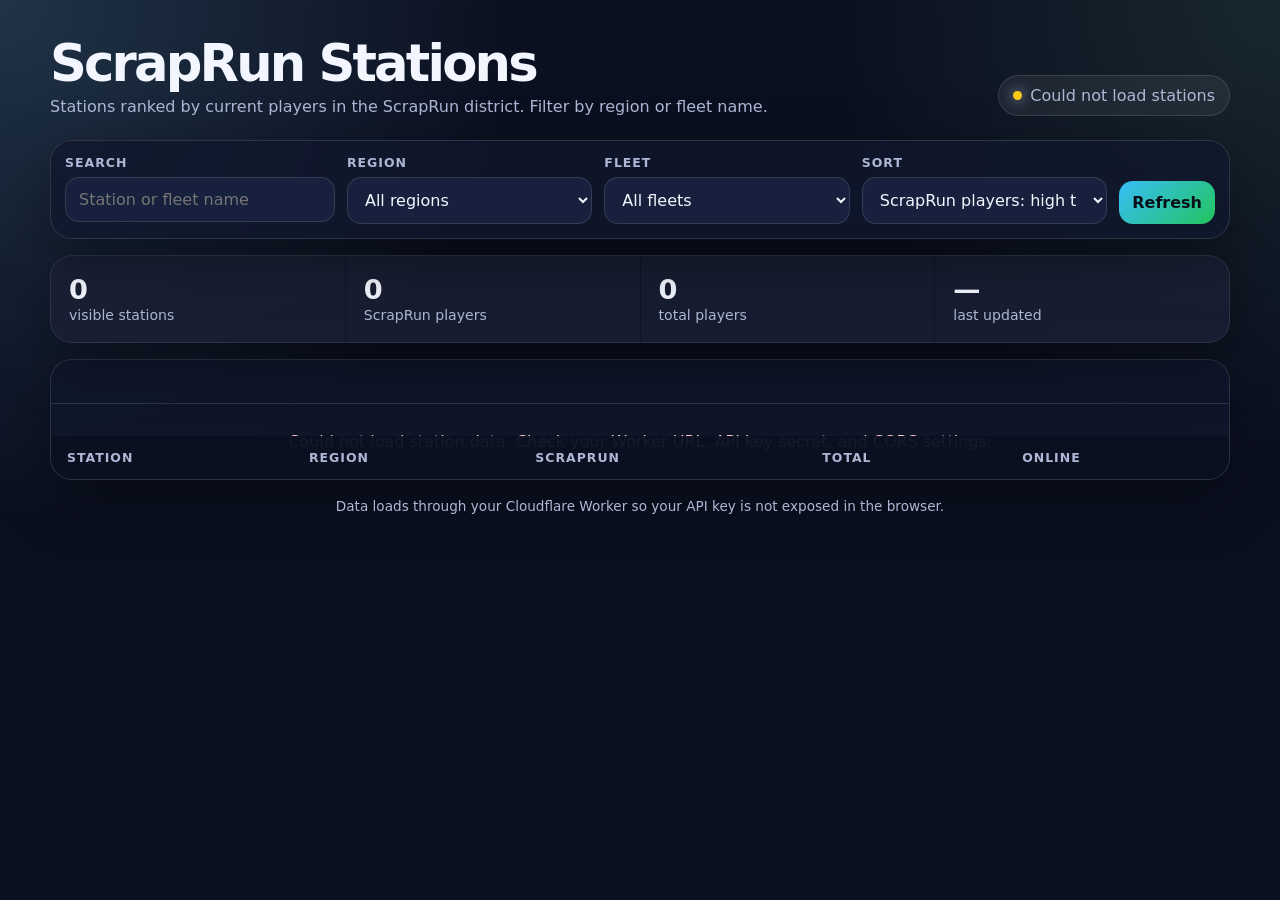
==== stations/index.html @ a8a15385 "Rename stations.html to index.html" ====
<!doctype html>
<html lang="en">
<head>
  <meta charset="utf-8" />
  <meta name="viewport" content="width=device-width, initial-scale=1" />
  <title>ScrapRun Stations</title>
  <style>
    :root { --bg:#0b1020; --panel:#11182d; --panel-2:#17213d; --text:#f3f6ff; --muted:#aeb8d6; --border:rgba(255,255,255,.12); --good:#86efac; --warn:#facc15; --shadow:0 20px 60px rgba(0,0,0,.35); }
    * { box-sizing: border-box; }
    body { margin:0; font-family:Inter,ui-sans-serif,system-ui,-apple-system,BlinkMacSystemFont,"Segoe UI",sans-serif; color:var(--text); background:radial-gradient(circle at top left,rgba(125,211,252,.18),transparent 32rem),radial-gradient(circle at top right,rgba(134,239,172,.10),transparent 28rem),var(--bg); min-height:100vh; }
    main { width:min(1180px,calc(100% - 32px)); margin:0 auto; padding:38px 0 60px; }
    header { display:flex; justify-content:space-between; gap:24px; align-items:end; margin-bottom:24px; }
    h1 { margin:0 0 8px; font-size:clamp(2rem,4vw,4rem); line-height:1; letter-spacing:-.055em; }
    .subtitle { margin:0; color:var(--muted); font-size:1rem; max-width:720px; }
    .status-pill { display:inline-flex; align-items:center; gap:8px; padding:10px 14px; border:1px solid var(--border); background:rgba(255,255,255,.06); border-radius:999px; color:var(--muted); white-space:nowrap; }
    .dot { width:9px; height:9px; border-radius:999px; background:var(--warn); box-shadow:0 0 14px currentColor; }
    .dot.ok { background:var(--good); }
    .controls,.stats { background:rgba(17,24,45,.82); border:1px solid var(--border); border-radius:22px; box-shadow:var(--shadow); backdrop-filter:blur(14px); }
    .controls { display:grid; grid-template-columns:1.1fr 1fr 1fr 1fr auto; gap:12px; padding:14px; margin-bottom:16px; position:sticky; top:12px; z-index:10; }
    label { display:block; color:var(--muted); font-size:.78rem; font-weight:700; text-transform:uppercase; letter-spacing:.08em; margin-bottom:7px; }
    select,input,button { width:100%; border:1px solid var(--border); border-radius:14px; background:var(--panel-2); color:var(--text); padding:12px 13px; font:inherit; outline:none; }
    select:focus,input:focus { border-color:rgba(125,211,252,.8); box-shadow:0 0 0 3px rgba(125,211,252,.16); }
    button { align-self:end; cursor:pointer; background:linear-gradient(135deg,#38bdf8,#22c55e); color:#061018; font-weight:800; border:none; }
    button:hover { filter:brightness(1.05); }
    .stats { display:grid; grid-template-columns:repeat(4,1fr); gap:1px; overflow:hidden; margin-bottom:16px; }
    .stat { padding:18px; background:rgba(255,255,255,.035); }
    .stat strong { display:block; font-size:1.7rem; letter-spacing:-.04em; }
    .stat span { color:var(--muted); font-size:.88rem; }
    .table-wrap { overflow:hidden; border:1px solid var(--border); border-radius:22px; background:rgba(17,24,45,.82); box-shadow:var(--shadow); }
    table { width:100%; border-collapse:collapse; }
    th,td { padding:14px 16px; text-align:left; border-bottom:1px solid var(--border); vertical-align:middle; }
    th { position:sticky; top:95px; background:rgba(11,16,32,.95); color:var(--muted); font-size:.78rem; text-transform:uppercase; letter-spacing:.08em; z-index:5; }
    tr:last-child td { border-bottom:none; }
    tbody tr:hover { background:rgba(125,211,252,.06); }
    .station { display:flex; align-items:center; gap:12px; min-width:220px; }
    .logo { width:38px; height:38px; border-radius:12px; object-fit:cover; background:rgba(255,255,255,.08); flex:0 0 auto; }
    .station-name { font-weight:800; line-height:1.2; }
    .fleet-name { color:var(--muted); font-size:.9rem; margin-top:2px; }
    .number { font-variant-numeric:tabular-nums; font-weight:800; }
    .scraprun { color:var(--good); font-size:1.05rem; }
    .badge { display:inline-flex; align-items:center; border:1px solid var(--border); background:rgba(255,255,255,.06); padding:6px 9px; border-radius:999px; color:var(--muted); white-space:nowrap; }
    .empty,.error { padding:28px; color:var(--muted); text-align:center; }
    .error { color:#fecaca; }
    footer { color:var(--muted); font-size:.85rem; margin-top:18px; text-align:center; }
    @media (max-width:900px) { header{display:block}.status-pill{margin-top:18px}.controls{position:static;grid-template-columns:1fr}.stats{grid-template-columns:repeat(2,1fr)} th{position:static} table,thead,tbody,th,td,tr{display:block} thead{display:none} tbody tr{padding:12px;border-bottom:1px solid var(--border)} tbody tr:last-child{border-bottom:none} td{border:none;padding:8px 6px} td::before{content:attr(data-label);display:block;color:var(--muted);font-size:.72rem;font-weight:800;text-transform:uppercase;letter-spacing:.08em;margin-bottom:4px} }
  </style>
</head>
<body>
  <main>
    <header>
      <div>
        <h1>ScrapRun Stations</h1>
        <p class="subtitle">Stations ranked by current players in the ScrapRun district. Filter by region or fleet name.</p>
      </div>
      <div class="status-pill" aria-live="polite"><span id="statusDot" class="dot"></span><span id="statusText">Loading stations…</span></div>
    </header>

    <section class="controls" aria-label="Station filters">
      <div><label for="searchInput">Search</label><input id="searchInput" type="search" placeholder="Station or fleet name" autocomplete="off" /></div>
      <div><label for="regionFilter">Region</label><select id="regionFilter"><option value="">All regions</option></select></div>
      <div><label for="fleetFilter">Fleet</label><select id="fleetFilter"><option value="">All fleets</option></select></div>
      <div><label for="sortSelect">Sort</label><select id="sortSelect"><option value="scraprun-desc">ScrapRun players: high to low</option><option value="scraprun-asc">ScrapRun players: low to high</option><option value="fleet-asc">Fleet name: A to Z</option><option value="region-asc">Region: A to Z</option><option value="total-desc">Total players: high to low</option></select></div>
      <button id="refreshButton" type="button">Refresh</button>
    </section>

    <section class="stats" aria-label="Station totals">
      <div class="stat"><strong id="visibleStations">0</strong><span>visible stations</span></div>
      <div class="stat"><strong id="scraprunPlayers">0</strong><span>ScrapRun players</span></div>
      <div class="stat"><strong id="totalPlayers">0</strong><span>total players</span></div>
      <div class="stat"><strong id="updatedAt">—</strong><span>last updated</span></div>
    </section>

    <section class="table-wrap" aria-label="ScrapRun station table">
      <table><thead><tr><th>Station</th><th>Region</th><th>ScrapRun</th><th>Total</th><th>Online</th></tr></thead><tbody id="stationRows"><tr><td colspan="5" class="empty">Loading station data…</td></tr></tbody></table>
    </section>

    <footer>Data loads through your Cloudflare Worker so your API key is not exposed in the browser.</footer>
  </main>

  <script>
    // Replace this with your deployed Cloudflare Worker URL.
    // Example: "https://scraprun-api.your-subdomain.workers.dev"
    const API_ENDPOINT = "scraprun-api.mereon-od.workers.dev";

    const els = {
      statusDot: document.getElementById("statusDot"), statusText: document.getElementById("statusText"), searchInput: document.getElementById("searchInput"),
      regionFilter: document.getElementById("regionFilter"), fleetFilter: document.getElementById("fleetFilter"), sortSelect: document.getElementById("sortSelect"),
      refreshButton: document.getElementById("refreshButton"), stationRows: document.getElementById("stationRows"), visibleStations: document.getElementById("visibleStations"),
      scraprunPlayers: document.getElementById("scraprunPlayers"), totalPlayers: document.getElementById("totalPlayers"), updatedAt: document.getElementById("updatedAt"),
    };
    let stations = [];
    const getScraprunCount = (s) => Number(s?.district_populations?.scraprun ?? s?.scraprun_players ?? 0);
    const getTotalPlayers = (s) => Number(s?.player_count ?? 0);
    const normalizeText = (v) => String(v ?? "").toLowerCase().trim();
    const uniqueSorted = (values) => [...new Set(values.filter(Boolean))].sort((a,b) => a.localeCompare(b));

    function setStatus(message, ok = false) { els.statusText.textContent = message; els.statusDot.classList.toggle("ok", ok); }
    function escapeHtml(value) { return String(value ?? "").replaceAll("&","&amp;").replaceAll("<","&lt;").replaceAll(">","&gt;").replaceAll('"',"&quot;").replaceAll("'","&#039;"); }
    function fillSelect(select, values, defaultLabel) { const current = select.value; select.innerHTML = `<option value="">${defaultLabel}</option>`; for (const value of values) { const option = document.createElement("option"); option.value = value; option.textContent = value; select.appendChild(option); } if (values.includes(current)) select.value = current; }

    function applyFiltersAndSort() {
      const search = normalizeText(els.searchInput.value);
      const region = els.regionFilter.value;
      const fleet = els.fleetFilter.value;
      const sort = els.sortSelect.value;
      let visible = stations.filter((s) => (!search || normalizeText(s.station_name).includes(search) || normalizeText(s.fleet_name).includes(search)) && (!region || s.region === region) && (!fleet || s.fleet_name === fleet));
      visible.sort((a,b) => {
        switch (sort) {
          case "scraprun-asc": return getScraprunCount(a) - getScraprunCount(b) || String(a.station_name).localeCompare(String(b.station_name));
          case "fleet-asc": return String(a.fleet_name).localeCompare(String(b.fleet_name)) || getScraprunCount(b) - getScraprunCount(a);
          case "region-asc": return String(a.region).localeCompare(String(b.region)) || getScraprunCount(b) - getScraprunCount(a);
          case "total-desc": return getTotalPlayers(b) - getTotalPlayers(a) || getScraprunCount(b) - getScraprunCount(a);
          default: return getScraprunCount(b) - getScraprunCount(a) || getTotalPlayers(b) - getTotalPlayers(a);
        }
      });
      renderRows(visible); renderStats(visible);
    }

    function renderRows(visible) {
      if (!visible.length) { els.stationRows.innerHTML = `<tr><td colspan="5" class="empty">No stations match those filters.</td></tr>`; return; }
      els.stationRows.innerHTML = "";
      for (const s of visible) {
        const logo = s?.config?.logo || "";
        const tr = document.createElement("tr");
        tr.innerHTML = `<td data-label="Station"><div class="station">${logo ? `<img class="logo" src="${escapeHtml(logo)}" alt="" loading="lazy">` : `<div class="logo" aria-hidden="true"></div>`}<div><div class="station-name">${escapeHtml(s.station_name || "Unnamed station")}</div><div class="fleet-name">${escapeHtml(s.fleet_name || "Unknown fleet")}</div></div></div></td><td data-label="Region"><span class="badge">${escapeHtml(s.region || "Unknown")}</span></td><td data-label="ScrapRun"><span class="number scraprun">${getScraprunCount(s).toLocaleString()}</span></td><td data-label="Total"><span class="number">${getTotalPlayers(s).toLocaleString()}</span></td><td data-label="Online">${s.online ? "Yes" : "No"}</td>`;
        els.stationRows.appendChild(tr);
      }
    }

    function renderStats(visible) {
      els.visibleStations.textContent = visible.length.toLocaleString();
      els.scraprunPlayers.textContent = visible.reduce((sum,s) => sum + getScraprunCount(s), 0).toLocaleString();
      els.totalPlayers.textContent = visible.reduce((sum,s) => sum + getTotalPlayers(s), 0).toLocaleString();
    }

    async function loadStations() {
      try {
        setStatus("Loading stations…"); els.refreshButton.disabled = true;
        const response = await fetch(API_ENDPOINT, { headers: { Accept: "application/json" } });
        if (!response.ok) throw new Error(`Worker returned ${response.status}`);
        const data = await response.json();
        stations = Array.isArray(data.items) ? data.items : [];
        fillSelect(els.regionFilter, uniqueSorted(stations.map((s) => s.region)), "All regions");
        fillSelect(els.fleetFilter, uniqueSorted(stations.map((s) => s.fleet_name)), "All fleets");
        const fetchedAt = data.fetched_at ? new Date(data.fetched_at) : new Date();
        els.updatedAt.textContent = fetchedAt.toLocaleTimeString([], { hour: "numeric", minute: "2-digit" });
        applyFiltersAndSort(); setStatus(`Loaded ${stations.length.toLocaleString()} stations`, true);
      } catch (error) {
        console.error(error); setStatus("Could not load stations");
        els.stationRows.innerHTML = `<tr><td colspan="5" class="error">Could not load station data. Check your Worker URL, API key secret, and CORS settings.</td></tr>`;
      } finally { els.refreshButton.disabled = false; }
    }

    els.searchInput.addEventListener("input", applyFiltersAndSort);
    els.regionFilter.addEventListener("change", applyFiltersAndSort);
    els.fleetFilter.addEventListener("change", applyFiltersAndSort);
    els.sortSelect.addEventListener("change", applyFiltersAndSort);
    els.refreshButton.addEventListener("click", loadStations);
    loadStations();
  </script>
</body>
</html>
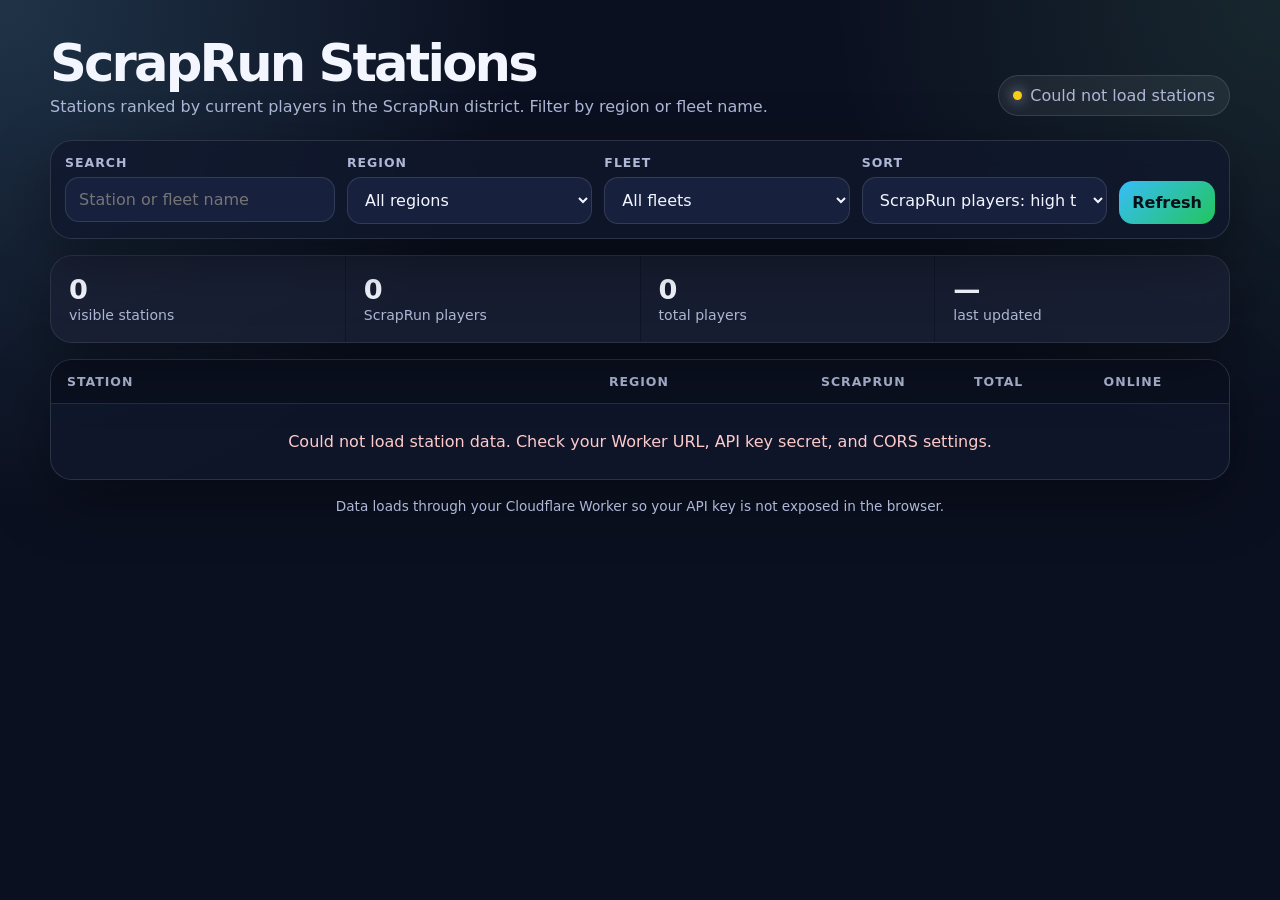
==== commit 42180229: "Update index.html" ====
--- a/stations/index.html
+++ b/stations/index.html
@@ -26,10 +26,15 @@
     .stat { padding:18px; background:rgba(255,255,255,.035); }
     .stat strong { display:block; font-size:1.7rem; letter-spacing:-.04em; }
     .stat span { color:var(--muted); font-size:.88rem; }
-    .table-wrap { overflow:hidden; border:1px solid var(--border); border-radius:22px; background:rgba(17,24,45,.82); box-shadow:var(--shadow); }
-    table { width:100%; border-collapse:collapse; }
+    .table-wrap { overflow:auto; border:1px solid var(--border); border-radius:22px; background:rgba(17,24,45,.82); box-shadow:var(--shadow); }
+    table { width:100%; border-collapse:collapse; table-layout:fixed; }
+    col.station-col { width:46%; }
+    col.region-col { width:18%; }
+    col.scraprun-col { width:13%; }
+    col.total-col { width:11%; }
+    col.online-col { width:12%; }
     th,td { padding:14px 16px; text-align:left; border-bottom:1px solid var(--border); vertical-align:middle; }
-    th { position:sticky; top:95px; background:rgba(11,16,32,.95); color:var(--muted); font-size:.78rem; text-transform:uppercase; letter-spacing:.08em; z-index:5; }
+    th { position:static; background:rgba(11,16,32,.95); color:var(--muted); font-size:.78rem; text-transform:uppercase; letter-spacing:.08em; z-index:5; }
     tr:last-child td { border-bottom:none; }
     tbody tr:hover { background:rgba(125,211,252,.06); }
     .station { display:flex; align-items:center; gap:12px; min-width:220px; }
@@ -71,16 +76,26 @@
     </section>
 
     <section class="table-wrap" aria-label="ScrapRun station table">
-      <table><thead><tr><th>Station</th><th>Region</th><th>ScrapRun</th><th>Total</th><th>Online</th></tr></thead><tbody id="stationRows"><tr><td colspan="5" class="empty">Loading station data…</td></tr></tbody></table>
+      <table>
+        <colgroup>
+          <col class="station-col">
+          <col class="region-col">
+          <col class="scraprun-col">
+          <col class="total-col">
+          <col class="online-col">
+        </colgroup>
+        <thead>
+          <tr><th>Station</th><th>Region</th><th>ScrapRun</th><th>Total</th><th>Online</th></tr>
+        </thead>
+        <tbody id="stationRows"><tr><td colspan="5" class="empty">Loading station data…</td></tr></tbody>
+      </table>
     </section>
 
     <footer>Data loads through your Cloudflare Worker so your API key is not exposed in the browser.</footer>
   </main>
 
   <script>
-    // Replace this with your deployed Cloudflare Worker URL.
-    // Example: "https://scraprun-api.your-subdomain.workers.dev"
-    const API_ENDPOINT = "scraprun-api.mereon-od.workers.dev";
+    const API_ENDPOINT = "https://scraprun-api.mereon-od.workers.dev";
 
     const els = {
       statusDot: document.getElementById("statusDot"), statusText: document.getElementById("statusText"), searchInput: document.getElementById("searchInput"),
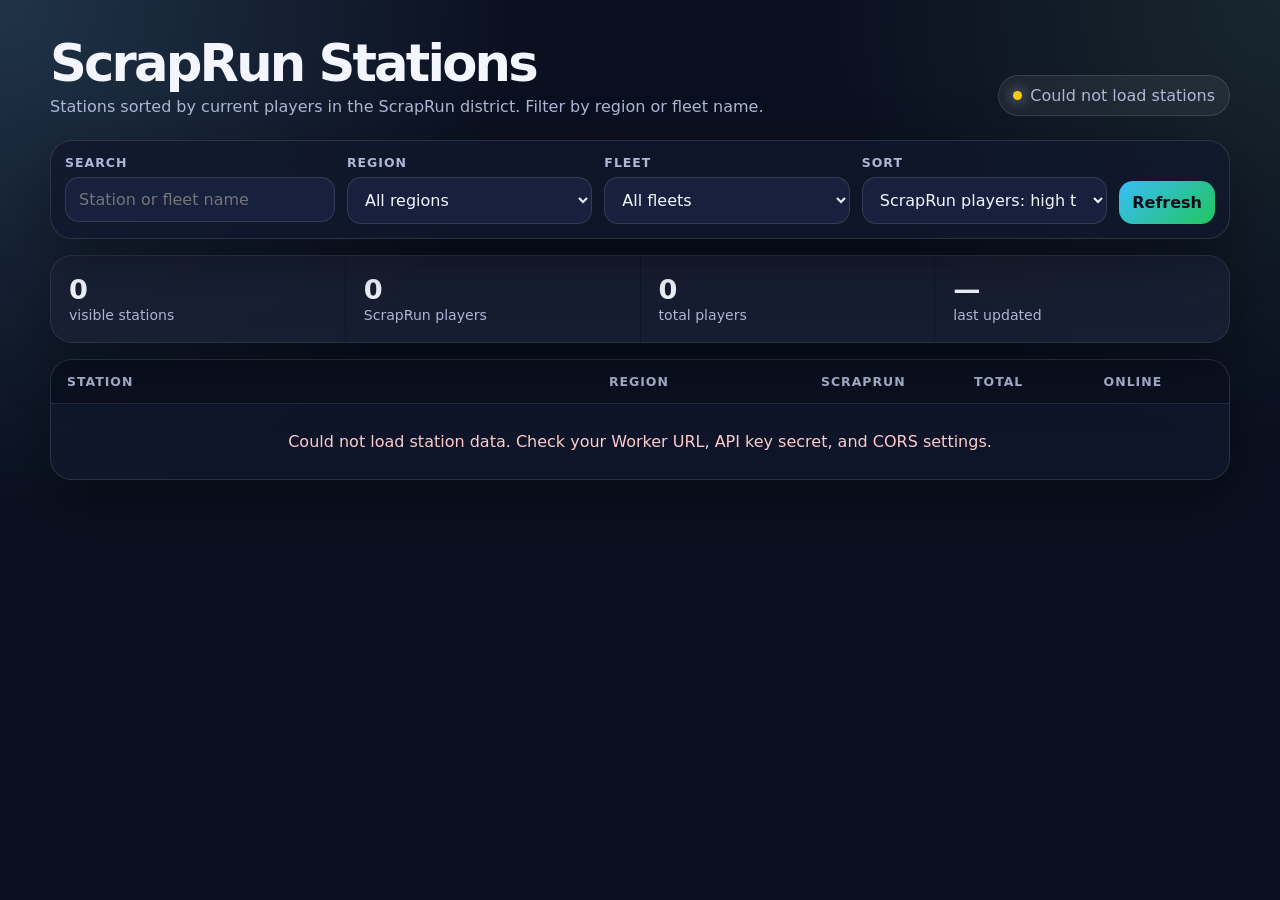
==== commit 36266a1f: "Update index.html" ====
--- a/stations/index.html
+++ b/stations/index.html
@@ -55,7 +55,7 @@
     <header>
       <div>
         <h1>ScrapRun Stations</h1>
-        <p class="subtitle">Stations ranked by current players in the ScrapRun district. Filter by region or fleet name.</p>
+        <p class="subtitle">Stations sorted by current players in the ScrapRun district. Filter by region or fleet name.</p>
       </div>
       <div class="status-pill" aria-live="polite"><span id="statusDot" class="dot"></span><span id="statusText">Loading stations…</span></div>
     </header>
@@ -90,8 +90,7 @@
         <tbody id="stationRows"><tr><td colspan="5" class="empty">Loading station data…</td></tr></tbody>
       </table>
     </section>
-
-    <footer>Data loads through your Cloudflare Worker so your API key is not exposed in the browser.</footer>
+    
   </main>
 
   <script>
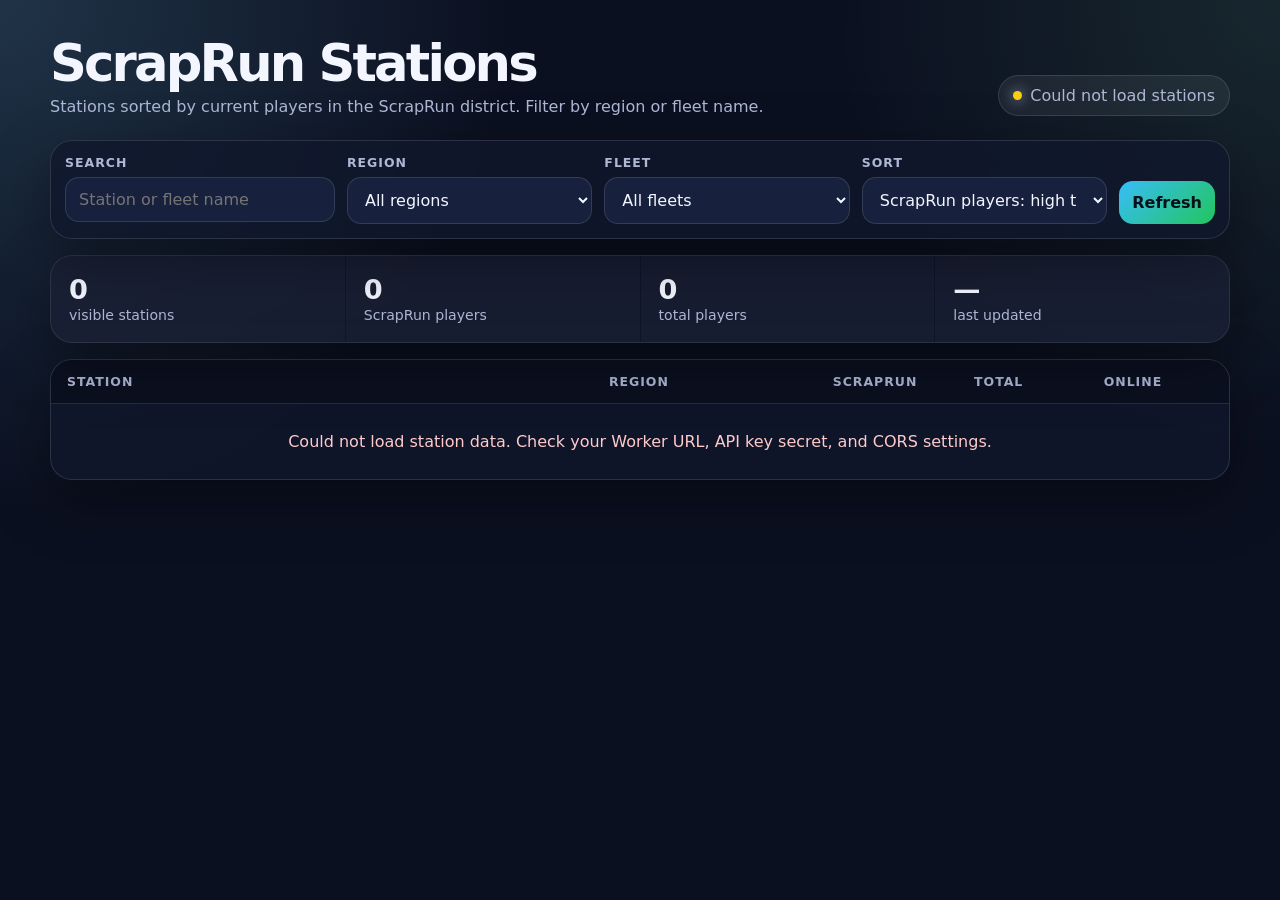
==== commit 803f9342: "Update index.html" ====
--- a/stations/index.html
+++ b/stations/index.html
@@ -22,32 +22,33 @@
     select:focus,input:focus { border-color:rgba(125,211,252,.8); box-shadow:0 0 0 3px rgba(125,211,252,.16); }
     button { align-self:end; cursor:pointer; background:linear-gradient(135deg,#38bdf8,#22c55e); color:#061018; font-weight:800; border:none; }
     button:hover { filter:brightness(1.05); }
+    button:disabled { cursor:not-allowed; opacity:.65; filter:none; }
     .stats { display:grid; grid-template-columns:repeat(4,1fr); gap:1px; overflow:hidden; margin-bottom:16px; }
     .stat { padding:18px; background:rgba(255,255,255,.035); }
     .stat strong { display:block; font-size:1.7rem; letter-spacing:-.04em; }
     .stat span { color:var(--muted); font-size:.88rem; }
-    .table-wrap { overflow:auto; border:1px solid var(--border); border-radius:22px; background:rgba(17,24,45,.82); box-shadow:var(--shadow); }
+    .table-wrap { overflow:hidden; border:1px solid var(--border); border-radius:22px; background:rgba(17,24,45,.82); box-shadow:var(--shadow); }
     table { width:100%; border-collapse:collapse; table-layout:fixed; }
-    col.station-col { width:46%; }
-    col.region-col { width:18%; }
-    col.scraprun-col { width:13%; }
-    col.total-col { width:11%; }
-    col.online-col { width:12%; }
     th,td { padding:14px 16px; text-align:left; border-bottom:1px solid var(--border); vertical-align:middle; }
-    th { position:static; background:rgba(11,16,32,.95); color:var(--muted); font-size:.78rem; text-transform:uppercase; letter-spacing:.08em; z-index:5; }
+    th { background:rgba(11,16,32,.95); color:var(--muted); font-size:.78rem; text-transform:uppercase; letter-spacing:.08em; z-index:5; }
+    th:nth-child(1), td:nth-child(1) { width:46%; }
+    th:nth-child(2), td:nth-child(2) { width:19%; }
+    th:nth-child(3), td:nth-child(3) { width:12%; }
+    th:nth-child(4), td:nth-child(4) { width:11%; }
+    th:nth-child(5), td:nth-child(5) { width:12%; }
     tr:last-child td { border-bottom:none; }
     tbody tr:hover { background:rgba(125,211,252,.06); }
-    .station { display:flex; align-items:center; gap:12px; min-width:220px; }
+    .station { display:flex; align-items:center; gap:12px; min-width:0; }
     .logo { width:38px; height:38px; border-radius:12px; object-fit:cover; background:rgba(255,255,255,.08); flex:0 0 auto; }
-    .station-name { font-weight:800; line-height:1.2; }
-    .fleet-name { color:var(--muted); font-size:.9rem; margin-top:2px; }
+    .station-name { font-weight:800; line-height:1.2; overflow-wrap:anywhere; }
+    .fleet-name { color:var(--muted); font-size:.9rem; margin-top:2px; overflow-wrap:anywhere; }
     .number { font-variant-numeric:tabular-nums; font-weight:800; }
     .scraprun { color:var(--good); font-size:1.05rem; }
     .badge { display:inline-flex; align-items:center; border:1px solid var(--border); background:rgba(255,255,255,.06); padding:6px 9px; border-radius:999px; color:var(--muted); white-space:nowrap; }
     .empty,.error { padding:28px; color:var(--muted); text-align:center; }
     .error { color:#fecaca; }
     footer { color:var(--muted); font-size:.85rem; margin-top:18px; text-align:center; }
-    @media (max-width:900px) { header{display:block}.status-pill{margin-top:18px}.controls{position:static;grid-template-columns:1fr}.stats{grid-template-columns:repeat(2,1fr)} th{position:static} table,thead,tbody,th,td,tr{display:block} thead{display:none} tbody tr{padding:12px;border-bottom:1px solid var(--border)} tbody tr:last-child{border-bottom:none} td{border:none;padding:8px 6px} td::before{content:attr(data-label);display:block;color:var(--muted);font-size:.72rem;font-weight:800;text-transform:uppercase;letter-spacing:.08em;margin-bottom:4px} }
+    @media (max-width:900px) { header{display:block}.status-pill{margin-top:18px}.controls{position:static;grid-template-columns:1fr}.stats{grid-template-columns:repeat(2,1fr)} table,thead,tbody,th,td,tr{display:block} thead{display:none} tbody tr{padding:12px;border-bottom:1px solid var(--border)} tbody tr:last-child{border-bottom:none} td{border:none;padding:8px 6px} td::before{content:attr(data-label);display:block;color:var(--muted);font-size:.72rem;font-weight:800;text-transform:uppercase;letter-spacing:.08em;margin-bottom:4px} }
   </style>
 </head>
 <body>
@@ -76,25 +77,14 @@
     </section>
 
     <section class="table-wrap" aria-label="ScrapRun station table">
-      <table>
-        <colgroup>
-          <col class="station-col">
-          <col class="region-col">
-          <col class="scraprun-col">
-          <col class="total-col">
-          <col class="online-col">
-        </colgroup>
-        <thead>
-          <tr><th>Station</th><th>Region</th><th>ScrapRun</th><th>Total</th><th>Online</th></tr>
-        </thead>
-        <tbody id="stationRows"><tr><td colspan="5" class="empty">Loading station data…</td></tr></tbody>
-      </table>
+      <table><thead><tr><th>Station</th><th>Region</th><th>ScrapRun</th><th>Total</th><th>Online</th></tr></thead><tbody id="stationRows"><tr><td colspan="5" class="empty">Loading station data…</td></tr></tbody></table>
     </section>
     
   </main>
 
   <script>
     const API_ENDPOINT = "https://scraprun-api.mereon-od.workers.dev";
+    const AUTO_REFRESH_MS = 60_000;
 
     const els = {
       statusDot: document.getElementById("statusDot"), statusText: document.getElementById("statusText"), searchInput: document.getElementById("searchInput"),
@@ -103,6 +93,8 @@
       scraprunPlayers: document.getElementById("scraprunPlayers"), totalPlayers: document.getElementById("totalPlayers"), updatedAt: document.getElementById("updatedAt"),
     };
     let stations = [];
+    let isLoading = false;
+    let refreshTimer = null;
     const getScraprunCount = (s) => Number(s?.district_populations?.scraprun ?? s?.scraprun_players ?? 0);
     const getTotalPlayers = (s) => Number(s?.player_count ?? 0);
     const normalizeText = (v) => String(v ?? "").toLowerCase().trim();
@@ -147,10 +139,13 @@
       els.totalPlayers.textContent = visible.reduce((sum,s) => sum + getTotalPlayers(s), 0).toLocaleString();
     }
 
-    async function loadStations() {
+    async function loadStations({ silent = false } = {}) {
+      if (isLoading) return;
       try {
-        setStatus("Loading stations…"); els.refreshButton.disabled = true;
-        const response = await fetch(API_ENDPOINT, { headers: { Accept: "application/json" } });
+        isLoading = true;
+        if (!silent) setStatus("Loading stations…");
+        els.refreshButton.disabled = true;
+        const response = await fetch(API_ENDPOINT, { headers: { Accept: "application/json" }, cache: "no-store" });
         if (!response.ok) throw new Error(`Worker returned ${response.status}`);
         const data = await response.json();
         stations = Array.isArray(data.items) ? data.items : [];
@@ -158,19 +153,31 @@
         fillSelect(els.fleetFilter, uniqueSorted(stations.map((s) => s.fleet_name)), "All fleets");
         const fetchedAt = data.fetched_at ? new Date(data.fetched_at) : new Date();
         els.updatedAt.textContent = fetchedAt.toLocaleTimeString([], { hour: "numeric", minute: "2-digit" });
-        applyFiltersAndSort(); setStatus(`Loaded ${stations.length.toLocaleString()} stations`, true);
+        applyFiltersAndSort();
+        const pagesText = data.pages_fetched ? ` across ${data.pages_fetched} page${data.pages_fetched === 1 ? "" : "s"}` : "";
+        setStatus(`Loaded ${stations.length.toLocaleString()} stations${pagesText}`, true);
       } catch (error) {
         console.error(error); setStatus("Could not load stations");
         els.stationRows.innerHTML = `<tr><td colspan="5" class="error">Could not load station data. Check your Worker URL, API key secret, and CORS settings.</td></tr>`;
-      } finally { els.refreshButton.disabled = false; }
+      } finally { els.refreshButton.disabled = false; isLoading = false; }
     }
+
+    function startAutoRefresh() {
+      if (refreshTimer) clearInterval(refreshTimer);
+      refreshTimer = setInterval(() => loadStations({ silent: true }), AUTO_REFRESH_MS);
+    }
+
+    document.addEventListener("visibilitychange", () => {
+      if (!document.hidden) loadStations({ silent: true });
+    });
 
     els.searchInput.addEventListener("input", applyFiltersAndSort);
     els.regionFilter.addEventListener("change", applyFiltersAndSort);
     els.fleetFilter.addEventListener("change", applyFiltersAndSort);
     els.sortSelect.addEventListener("change", applyFiltersAndSort);
-    els.refreshButton.addEventListener("click", loadStations);
+    els.refreshButton.addEventListener("click", () => loadStations());
     loadStations();
+    startAutoRefresh();
   </script>
 </body>
 </html>
